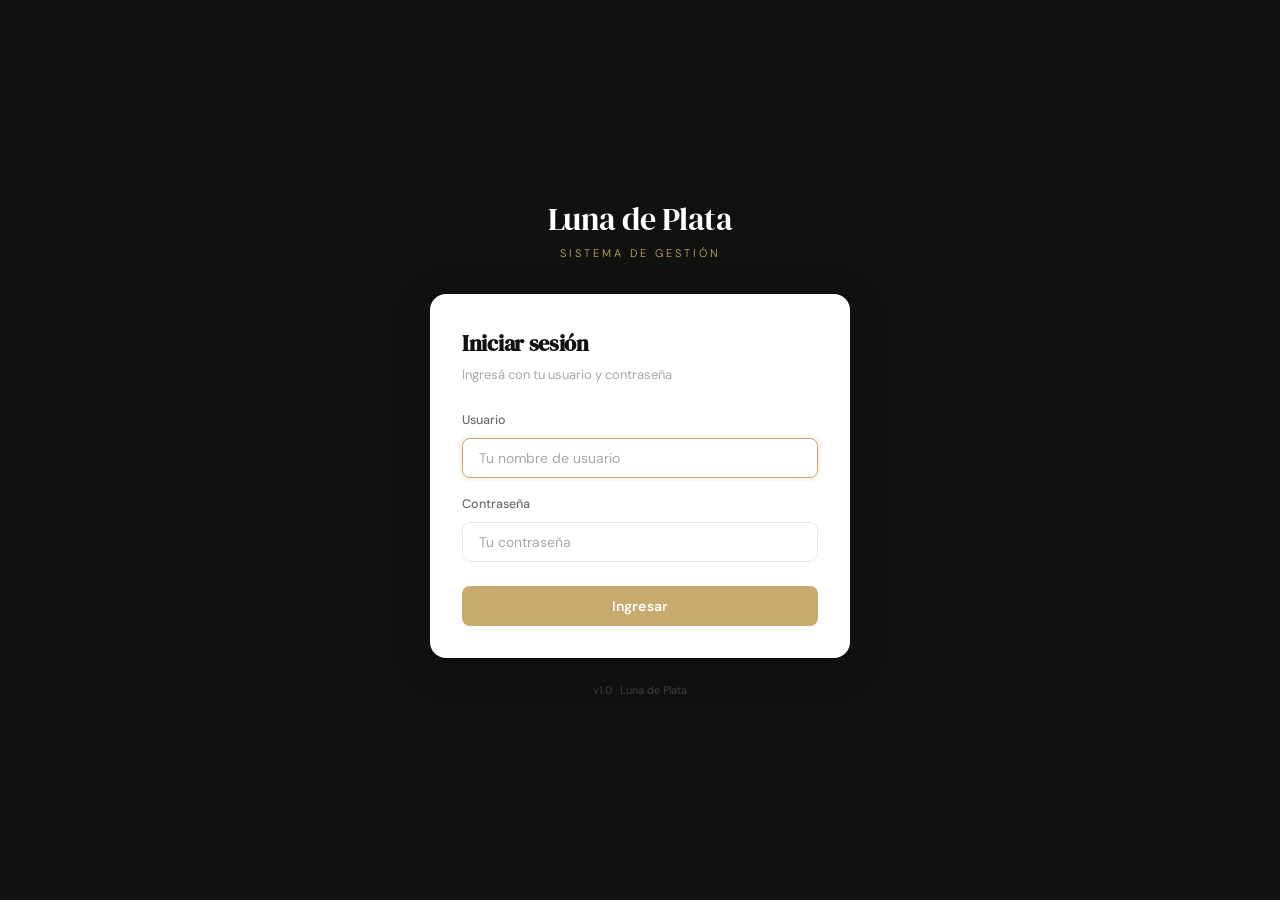
==== estadisticas.html @ 2a8671db "Primer commit del proyecto Luna de Plata" ====
<!DOCTYPE html>
<html lang="es">
<head>
  <meta charset="UTF-8">
  <meta name="viewport" content="width=device-width, initial-scale=1.0">
  <title>Estadísticas — Luna de Plata</title>
  <link rel="stylesheet" href="../css/global.css">
  <link rel="stylesheet" href="../css/estadisticas.css">

  <!-- Guard: redirigir si no hay sesión de admin -->
  <script>
    (function () {
      try {
        var s = JSON.parse(sessionStorage.getItem('ldp_session'));
        if (!s)                      { window.location.replace('login.html');      }
        else if (s.role !== 'admin') { window.location.replace('mi-cuenta.html'); }
      } catch (e) { window.location.replace('login.html'); }
    })();
  </script>
</head>
<body>

<div class="app-layout">

  <!-- =============================================
       SIDEBAR
  ============================================= -->
  <aside class="sidebar" id="sidebar">
    <div class="sidebar-logo">
      <div class="sidebar-logo-mark">Luna de Plata</div>
      <div class="sidebar-logo-sub">Sistema de gestión</div>
    </div>

    <nav class="sidebar-nav">
      <div class="sidebar-section-label">Principal</div>

      <a href="revendedoras.html" class="sidebar-nav-item">
        <svg class="sidebar-nav-icon" xmlns="http://www.w3.org/2000/svg" viewBox="0 0 24 24" fill="none" stroke="currentColor" stroke-width="1.8">
          <path d="M17 21v-2a4 4 0 0 0-4-4H5a4 4 0 0 0-4 4v2"/>
          <circle cx="9" cy="7" r="4"/>
          <path d="M23 21v-2a4 4 0 0 0-3-3.87"/>
          <path d="M16 3.13a4 4 0 0 1 0 7.75"/>
        </svg>
        Revendedoras
      </a>

      <a href="panos.html" class="sidebar-nav-item">
        <svg class="sidebar-nav-icon" xmlns="http://www.w3.org/2000/svg" viewBox="0 0 24 24" fill="none" stroke="currentColor" stroke-width="1.8">
          <rect x="3" y="3" width="18" height="18" rx="2"/>
          <path d="M3 9h18M3 15h18M9 3v18M15 3v18"/>
        </svg>
        Paños
      </a>

      <a href="liquidaciones.html" class="sidebar-nav-item">
        <svg class="sidebar-nav-icon" xmlns="http://www.w3.org/2000/svg" viewBox="0 0 24 24" fill="none" stroke="currentColor" stroke-width="1.8">
          <line x1="12" y1="1" x2="12" y2="23"/>
          <path d="M17 5H9.5a3.5 3.5 0 0 0 0 7h5a3.5 3.5 0 0 1 0 7H6"/>
        </svg>
        Liquidaciones
      </a>
 <a href="estadisticas.html" class="sidebar-nav-item active">
        <svg class="sidebar-nav-icon" xmlns="http://www.w3.org/2000/svg" viewBox="0 0 24 24" fill="none" stroke="currentColor" stroke-width="1.8">
          <line x1="18" y1="20" x2="18" y2="10"/>
          <line x1="12" y1="20" x2="12" y2="4"/>
          <line x1="6"  y1="20" x2="6"  y2="14"/>
        </svg>
        Estadísticas
      </a>


      <a href="sucursales.html" class="sidebar-nav-item">
        <svg class="sidebar-nav-icon" xmlns="http://www.w3.org/2000/svg" viewBox="0 0 24 24" fill="none" stroke="currentColor" stroke-width="1.8">
          <path d="M3 9l9-7 9 7v11a2 2 0 0 1-2 2H5a2 2 0 0 1-2-2z"/>
          <polyline points="9 22 9 12 15 12 15 22"/>
        </svg>
        Sucursales
      </a>

     
    </nav>

    <div class="sidebar-footer">
      <div class="sidebar-footer-text">v1.0 · Luna de Plata</div>
    </div>
  </aside>

  <!-- =============================================
       MAIN
  ============================================= -->
  <main class="main-content">

    <!-- Header -->
    <header class="page-header">
      <div class="page-header-breadcrumb">
        <span>Luna de Plata</span>
        <svg width="14" height="14" viewBox="0 0 24 24" fill="none" stroke="currentColor" stroke-width="2"><path d="M9 18l6-6-6-6"/></svg>
        <span>Estadísticas</span>
      </div>
    </header>

    <!-- Body -->
    <div class="page-body">

      <!-- Filtros -->
      <div class="est-filtros">
        <span class="est-filtros-label">Filtrar por:</span>
        <select class="form-input" id="est-filtro-anio">
          <option value="">Todos los años</option>
        </select>
        <select class="form-input" id="est-filtro-mes">
          <option value="">Todos los meses</option>
        </select>
      </div>

      <!-- KPI cards -->
      <div class="est-kpis" id="est-kpis">
        <!-- Renderizado por JS -->
      </div>

      <!-- Ranking de revendedoras -->
      <div class="est-section" id="est-ranking">
        <!-- Renderizado por JS -->
      </div>

      <!-- Lo más vendido por categoría -->
      <div class="est-section" id="est-categorias">
        <!-- Renderizado por JS -->
      </div>

      <!-- Evolución mensual -->
      <div class="est-section" id="est-evolucion">
        <!-- Renderizado por JS -->
      </div>

    </div><!-- /page-body -->
  </main><!-- /main-content -->
</div><!-- /app-layout -->


<!-- =============================================
     TOAST CONTAINER
============================================= -->
<div class="toast-container" id="toast-container"></div>


<!-- =============================================
     SCRIPTS
============================================= -->
<script>
  window.UI = {
    mostrarToast(mensaje, tipo = 'default') {
      const container = document.getElementById('toast-container');
      if (!container) return;
      const toast = document.createElement('div');
      toast.className = `toast toast-${tipo}`;
      toast.innerHTML = `
        <svg xmlns="http://www.w3.org/2000/svg" width="15" height="15" viewBox="0 0 24 24" fill="none" stroke="currentColor" stroke-width="2.5">
          ${tipo === 'success' ? '<polyline points="20 6 9 17 4 12"/>' :
            tipo === 'danger'  ? '<line x1="18" y1="6" x2="6" y2="18"/><line x1="6" y1="6" x2="18" y2="18"/>' :
            '<circle cx="12" cy="12" r="10"/><line x1="12" y1="8" x2="12" y2="12"/><line x1="12" y1="16" x2="12.01" y2="16"/>'}
        </svg>
        <span>${mensaje}</span>`;
      container.appendChild(toast);
      setTimeout(() => {
        toast.classList.add('toast-exit');
        toast.addEventListener('animationend', () => toast.remove(), { once: true });
      }, 3000);
    }
  };
</script>

<script src="../js/revendedoras/storage.js"></script>
<script src="../js/auth.js"></script>
<script src="../js/revendedoras/calculos.js"></script>
<script src="../js/shared/formato-numero.js"></script>
<script src="../js/estadisticas/estadisticas-page.js"></script>

<script>
  document.addEventListener('DOMContentLoaded', () => {
    window.Auth.inicializar();
    window.Auth.inyectarSidebar();
    window.EstadisticasPage.inicializar();
  });
</script>

</body>
</html>
---- css/global.css ----
/* =========================================================
   Luna de Plata — Global Design System
   ========================================================= */

/* --- Google Fonts --- */
@import url('https://fonts.googleapis.com/css2?family=DM+Serif+Display:ital@0;1&family=DM+Sans:ital,opsz,wght@0,9..40,300;0,9..40,400;0,9..40,500;0,9..40,600;1,9..40,300&display=swap');

/* --- Variables --- */
:root {
  /* Colores base */
  --color-bg:           #f9f9f8;
  --color-surface:      #ffffff;
  --color-surface-2:    #f4f4f2;
  --color-border:       #e8e8e5;
  --color-border-hover: #d0d0cc;

  /* Texto */
  --color-text-primary:   #111110;
  --color-text-secondary: #6b6b68;
  --color-text-muted:     #a8a8a5;

  /* Dorado — acento principal */
  --color-gold:         #c8a96e;
  --color-gold-light:   #e8d5a8;
  --color-gold-dark:    #a08040;
  --color-gold-bg:      #faf6ee;

  /* Estados */
  --color-success:      #2d7a4f;
  --color-success-bg:   #edf7f1;
  --color-warning:      #b45309;
  --color-warning-bg:   #fff8ee;
  --color-danger:       #b91c1c;
  --color-danger-bg:    #fef2f2;
  --color-info:         #5b5bd6;
  --color-info-bg:      #f1f0fc;

  /* Sidebar */
  --sidebar-width:      240px;
  --sidebar-bg:         #111110;
  --sidebar-text:       #c8c8c4;
  --sidebar-text-hover: #f9f9f8;
  --sidebar-accent:     #c8a96e;

  /* Tipografía */
  --font-display: 'DM Serif Display', Georgia, serif;
  --font-body:    'DM Sans', system-ui, sans-serif;

  /* Espaciado */
  --space-1:  4px;
  --space-2:  8px;
  --space-3:  12px;
  --space-4:  16px;
  --space-5:  20px;
  --space-6:  24px;
  --space-8:  32px;
  --space-10: 40px;
  --space-12: 48px;

  /* Radios */
  --radius-sm:  4px;
  --radius-md:  8px;
  --radius-lg:  12px;
  --radius-xl:  16px;
  --radius-full: 9999px;

  /* Sombras */
  --shadow-xs: 0 1px 2px rgba(0,0,0,0.06);
  --shadow-sm: 0 2px 8px rgba(0,0,0,0.08);
  --shadow-md: 0 4px 20px rgba(0,0,0,0.10);
  --shadow-lg: 0 8px 40px rgba(0,0,0,0.14);
  --shadow-gold: 0 4px 20px rgba(200,169,110,0.20);

  /* Transiciones */
  --transition-fast:   150ms ease;
  --transition-normal: 250ms ease;
  --transition-slow:   400ms ease;

  /* Header */
  --header-height: 60px;
}

/* --- Reset --- */
*, *::before, *::after {
  box-sizing: border-box;
  margin: 0;
  padding: 0;
}

html {
  font-size: 16px;
  -webkit-font-smoothing: antialiased;
  -moz-osx-font-smoothing: grayscale;
  scroll-behavior: smooth;
}

body {
  font-family: var(--font-body);
  font-size: 14px;
  line-height: 1.6;
  color: var(--color-text-primary);
  background-color: var(--color-bg);
  min-height: 100vh;
}

a {
  color: inherit;
  text-decoration: none;
}

button {
  font-family: var(--font-body);
  cursor: pointer;
  border: none;
  background: none;
}

input, select, textarea {
  font-family: var(--font-body);
  font-size: 14px;
}

ul, ol {
  list-style: none;
}

img {
  display: block;
  max-width: 100%;
}

/* --- Layout principal --- */
.app-layout {
  display: flex;
  min-height: 100vh;
}

/* --- Sidebar --- */
.sidebar {
  width: var(--sidebar-width);
  background: var(--sidebar-bg);
  display: flex;
  flex-direction: column;
  position: fixed;
  top: 0;
  left: 0;
  height: 100vh;
  z-index: 100;
  overflow-y: auto;
  transition: transform var(--transition-normal);
}

.sidebar-logo {
  padding: var(--space-6) var(--space-6) var(--space-5);
  border-bottom: 1px solid rgba(255,255,255,0.06);
}

.sidebar-logo-mark {
  font-family: var(--font-display);
  font-size: 22px;
  color: #ffffff;
  line-height: 1.2;
  letter-spacing: -0.3px;
}

.sidebar-logo-sub {
  font-size: 11px;
  font-weight: 300;
  color: var(--sidebar-accent);
  letter-spacing: 2px;
  text-transform: uppercase;
  margin-top: 2px;
}

.sidebar-nav {
  flex: 1;
  padding: var(--space-4) var(--space-3);
}

.sidebar-section-label {
  font-size: 10px;
  font-weight: 600;
  letter-spacing: 1.5px;
  text-transform: uppercase;
  color: rgba(255,255,255,0.25);
  padding: var(--space-4) var(--space-3) var(--space-2);
}

.sidebar-nav-item {
  display: flex;
  align-items: center;
  gap: var(--space-3);
  padding: var(--space-2) var(--space-3);
  border-radius: var(--radius-md);
  color: var(--sidebar-text);
  font-size: 13.5px;
  font-weight: 400;
  cursor: pointer;
  transition: all var(--transition-fast);
  margin-bottom: 2px;
  position: relative;
}

.sidebar-nav-item:hover {
  background: rgba(255,255,255,0.06);
  color: var(--sidebar-text-hover);
}

.sidebar-nav-item.active {
  background: rgba(200,169,110,0.12);
  color: var(--sidebar-accent);
  font-weight: 500;
}

.sidebar-nav-item.active::before {
  content: '';
  position: absolute;
  left: 0;
  top: 50%;
  transform: translateY(-50%);
  width: 3px;
  height: 16px;
  background: var(--sidebar-accent);
  border-radius: 0 2px 2px 0;
}

.sidebar-nav-item.disabled {
  opacity: 0.35;
  cursor: default;
  pointer-events: none;
}

.sidebar-nav-icon {
  width: 18px;
  height: 18px;
  flex-shrink: 0;
  opacity: 0.7;
}

.sidebar-nav-item.active .sidebar-nav-icon,
.sidebar-nav-item:hover .sidebar-nav-icon {
  opacity: 1;
}

.sidebar-badge {
  margin-left: auto;
  font-size: 10px;
  font-weight: 600;
  padding: 2px 6px;
  border-radius: var(--radius-full);
  background: rgba(200,169,110,0.2);
  color: var(--sidebar-accent);
}

.sidebar-footer {
  padding: var(--space-4) var(--space-5);
  border-top: 1px solid rgba(255,255,255,0.06);
}

.sidebar-footer-text {
  font-size: 11px;
  color: rgba(255,255,255,0.2);
  text-align: center;
}

.sidebar-user {
  margin-bottom: var(--space-3);
}

.sidebar-user-name {
  font-size: 13px;
  font-weight: 500;
  color: rgba(255,255,255,0.85);
  white-space: nowrap;
  overflow: hidden;
  text-overflow: ellipsis;
}

.sidebar-user-role {
  font-size: 11px;
  color: var(--sidebar-accent);
  margin-top: 2px;
}

.sidebar-logout-btn {
  display: flex;
  align-items: center;
  gap: var(--space-2);
  width: 100%;
  padding: var(--space-2) var(--space-3);
  border-radius: var(--radius-md);
  color: rgba(255,255,255,0.45);
  font-size: 13px;
  cursor: pointer;
  transition: all var(--transition-fast);
  font-family: var(--font-body);
  border: none;
  background: none;
}

.sidebar-logout-btn:hover {
  color: rgba(255,255,255,0.8);
  background: rgba(255,255,255,0.06);
}

/* --- Main content --- */
.main-content {
  flex: 1;
  margin-left: var(--sidebar-width);
  display: flex;
  flex-direction: column;
  min-height: 100vh;
}

/* --- Header --- */
.page-header {
  height: var(--header-height);
  background: var(--color-surface);
  border-bottom: 1px solid var(--color-border);
  display: flex;
  align-items: center;
  padding: 0 var(--space-8);
  position: sticky;
  top: 0;
  z-index: 50;
  gap: var(--space-4);
}

.page-header-title {
  font-family: var(--font-display);
  font-size: 18px;
  color: var(--color-text-primary);
  letter-spacing: -0.3px;
}

.page-header-breadcrumb {
  display: flex;
  align-items: center;
  gap: var(--space-2);
  font-size: 13px;
  color: var(--color-text-muted);
}

.page-header-breadcrumb span {
  color: var(--color-text-secondary);
  font-weight: 500;
}

.header-actions {
  margin-left: auto;
  display: flex;
  align-items: center;
  gap: var(--space-3);
}

/* --- Página --- */
.page-body {
  flex: 1;
  padding: var(--space-8);
  width: 100%;
}

/* --- Botones --- */
.btn {
  display: inline-flex;
  align-items: center;
  gap: var(--space-2);
  padding: var(--space-2) var(--space-4);
  border-radius: var(--radius-md);
  font-size: 13.5px;
  font-weight: 500;
  font-family: var(--font-body);
  transition: all var(--transition-fast);
  cursor: pointer;
  white-space: nowrap;
  border: 1px solid transparent;
}

.btn-primary {
  background: var(--color-text-primary);
  color: #ffffff;
  border-color: var(--color-text-primary);
}

.btn-primary:hover {
  background: #2a2a28;
  border-color: #2a2a28;
}

.btn-gold {
  background: var(--color-gold);
  color: #ffffff;
  border-color: var(--color-gold);
}

.btn-gold:hover {
  background: var(--color-gold-dark);
  border-color: var(--color-gold-dark);
  box-shadow: var(--shadow-gold);
}

.btn-ghost {
  background: transparent;
  color: var(--color-text-secondary);
  border-color: var(--color-border);
}

.btn-ghost:hover {
  background: var(--color-surface-2);
  border-color: var(--color-border-hover);
  color: var(--color-text-primary);
}

.btn-outline {
  background: transparent;
  color: var(--color-text-secondary);
  border-color: var(--color-border);
}

.btn-outline:hover {
  background: var(--color-surface-2);
  border-color: var(--color-border-hover);
  color: var(--color-text-primary);
}

.btn-danger-ghost {
  background: transparent;
  color: var(--color-danger);
  border-color: transparent;
}

.btn-danger-ghost:hover {
  background: var(--color-danger-bg);
}

.btn-sm {
  padding: 5px var(--space-3);
  font-size: 12.5px;
}

.btn-icon {
  width: 32px;
  height: 32px;
  padding: 0;
  display: inline-flex;
  align-items: center;
  justify-content: center;
  border-radius: var(--radius-md);
}

/* --- Formularios --- */
.form-group {
  display: flex;
  flex-direction: column;
  gap: var(--space-1);
}

.form-label {
  font-size: 12.5px;
  font-weight: 500;
  color: var(--color-text-secondary);
  letter-spacing: 0.2px;
}

.form-label.required::after {
  content: ' *';
  color: var(--color-gold);
}

.form-input,
.form-select,
.form-textarea {
  width: 100%;
  padding: var(--space-2) var(--space-3);
  border: 1.5px solid var(--color-border);
  border-radius: var(--radius-md);
  background: var(--color-surface);
  color: var(--color-text-primary);
  font-size: 14px;
  font-family: var(--font-body);
  transition: border-color var(--transition-fast), box-shadow var(--transition-fast);
  outline: none;
  -webkit-appearance: none;
  appearance: none;
}

.form-input:focus,
.form-select:focus,
.form-textarea:focus {
  border-color: var(--color-gold);
  box-shadow: 0 0 0 3px rgba(200,169,110,0.12);
}

.form-input::placeholder,
.form-textarea::placeholder {
  color: var(--color-text-muted);
}

.form-select {
  background-image: url("data:image/svg+xml,%3Csvg xmlns='http://www.w3.org/2000/svg' width='12' height='12' viewBox='0 0 24 24' fill='none' stroke='%236b6b68' stroke-width='2' stroke-linecap='round' stroke-linejoin='round'%3E%3Cpath d='M6 9l6 6 6-6'/%3E%3C/svg%3E");
  background-repeat: no-repeat;
  background-position: right var(--space-3) center;
  padding-right: var(--space-8);
  cursor: pointer;
}

.form-textarea {
  resize: vertical;
  min-height: 80px;
}

.form-hint {
  font-size: 12px;
  color: var(--color-text-muted);
}

.form-error {
  font-size: 12px;
  color: var(--color-danger);
}

.input-error {
  border-color: var(--color-danger) !important;
  box-shadow: 0 0 0 3px rgba(185,28,28,0.10) !important;
}

/* --- Modal --- */
.modal-overlay {
  position: fixed;
  inset: 0;
  background: rgba(17,17,16,0.5);
  backdrop-filter: blur(4px);
  z-index: 200;
  display: flex;
  align-items: center;
  justify-content: center;
  padding: var(--space-6);
  opacity: 0;
  pointer-events: none;
  transition: opacity var(--transition-normal);
}

.modal-overlay.open {
  opacity: 1;
  pointer-events: auto;
}

.modal {
  background: var(--color-surface);
  border-radius: var(--radius-xl);
  box-shadow: var(--shadow-lg);
  width: 100%;
  max-width: 620px;
  max-height: 90vh;
  overflow-y: auto;
  transform: translateY(20px) scale(0.98);
  transition: transform var(--transition-normal);
}

.modal-overlay.open .modal {
  transform: translateY(0) scale(1);
}

.modal-lg {
  max-width: 800px;
}

.modal-header {
  padding: var(--space-6) var(--space-6) var(--space-4);
  border-bottom: 1px solid var(--color-border);
  display: flex;
  align-items: flex-start;
  justify-content: space-between;
  gap: var(--space-4);
  position: sticky;
  top: 0;
  background: var(--color-surface);
  z-index: 1;
  border-radius: var(--radius-xl) var(--radius-xl) 0 0;
}

.modal-title {
  font-family: var(--font-display);
  font-size: 20px;
  letter-spacing: -0.3px;
  color: var(--color-text-primary);
}

.modal-subtitle {
  font-size: 13px;
  color: var(--color-text-muted);
  margin-top: 2px;
}

.modal-close {
  width: 30px;
  height: 30px;
  border-radius: var(--radius-md);
  display: flex;
  align-items: center;
  justify-content: center;
  color: var(--color-text-muted);
  transition: all var(--transition-fast);
  flex-shrink: 0;
}

.modal-close:hover {
  background: var(--color-surface-2);
  color: var(--color-text-primary);
}

.modal-body {
  padding: var(--space-6);
}

.modal-footer {
  padding: var(--space-4) var(--space-6);
  border-top: 1px solid var(--color-border);
  display: flex;
  align-items: center;
  justify-content: flex-end;
  gap: var(--space-3);
  position: sticky;
  bottom: 0;
  background: var(--color-surface);
  border-radius: 0 0 var(--radius-xl) var(--radius-xl);
}

/* --- Grids de formulario --- */
.form-grid {
  display: grid;
  grid-template-columns: 1fr 1fr;
  gap: var(--space-4);
}

.form-grid-3 {
  display: grid;
  grid-template-columns: 1fr 1fr 1fr;
  gap: var(--space-4);
}

.form-col-full {
  grid-column: 1 / -1;
}

/* --- Divider --- */
.divider {
  height: 1px;
  background: var(--color-border);
  margin: var(--space-5) 0;
}

.divider-label {
  display: flex;
  align-items: center;
  gap: var(--space-3);
  font-size: 11px;
  font-weight: 600;
  letter-spacing: 1.5px;
  text-transform: uppercase;
  color: var(--color-text-muted);
  margin: var(--space-5) 0 var(--space-4);
}

.divider-label::before,
.divider-label::after {
  content: '';
  flex: 1;
  height: 1px;
  background: var(--color-border);
}

/* --- Badge --- */
.badge {
  display: inline-flex;
  align-items: center;
  gap: var(--space-1);
  padding: 3px var(--space-2);
  border-radius: var(--radius-full);
  font-size: 11.5px;
  font-weight: 500;
  line-height: 1;
}

.badge-success {
  background: var(--color-success-bg);
  color: var(--color-success);
}

.badge-warning {
  background: var(--color-warning-bg);
  color: var(--color-warning);
}

.badge-danger {
  background: var(--color-danger-bg);
  color: var(--color-danger);
}

.badge-gold {
  background: var(--color-gold-bg);
  color: var(--color-gold-dark);
}

.badge-neutral {
  background: var(--color-surface-2);
  color: var(--color-text-secondary);
}

.badge-info {
  background: var(--color-info-bg);
  color: var(--color-info);
}

/* --- Empty state --- */
.empty-state {
  text-align: center;
  padding: var(--space-12) var(--space-8);
  color: var(--color-text-muted);
}

.empty-state-icon {
  width: 48px;
  height: 48px;
  margin: 0 auto var(--space-4);
  opacity: 0.3;
}

.empty-state-title {
  font-size: 15px;
  font-weight: 500;
  color: var(--color-text-secondary);
  margin-bottom: var(--space-2);
}

.empty-state-desc {
  font-size: 13px;
  max-width: 280px;
  margin: 0 auto var(--space-5);
}

/* --- Toast --- */
.toast-container {
  position: fixed;
  bottom: var(--space-6);
  right: var(--space-6);
  z-index: 500;
  display: flex;
  flex-direction: column;
  gap: var(--space-2);
}

.toast {
  display: flex;
  align-items: center;
  gap: var(--space-3);
  padding: var(--space-3) var(--space-4);
  background: var(--color-text-primary);
  color: #ffffff;
  border-radius: var(--radius-lg);
  font-size: 13.5px;
  font-weight: 400;
  box-shadow: var(--shadow-md);
  max-width: 320px;
  animation: toastIn 0.3s ease forwards;
}

.toast.toast-success { background: var(--color-success); }
.toast.toast-danger  { background: var(--color-danger);  }
.toast.toast-gold    { background: var(--color-gold-dark); }

.toast-exit {
  animation: toastOut 0.3s ease forwards;
}

@keyframes toastIn {
  from { opacity: 0; transform: translateX(20px); }
  to   { opacity: 1; transform: translateX(0); }
}

@keyframes toastOut {
  from { opacity: 1; transform: translateX(0); }
  to   { opacity: 0; transform: translateX(20px); }
}

/* --- Scrollbar --- */
::-webkit-scrollbar { width: 6px; height: 6px; }
::-webkit-scrollbar-track { background: transparent; }
::-webkit-scrollbar-thumb { background: var(--color-border-hover); border-radius: var(--radius-full); }
::-webkit-scrollbar-thumb:hover { background: var(--color-text-muted); }

/* --- Panel de paño (reemplaza modal) --- */
.pano-panel {
  position: fixed;
  top: 0;
  left: var(--sidebar-width);
  right: 0;
  bottom: 0;
  background: var(--color-bg);
  z-index: 90;
  transform: translateX(100%);
  transition: transform 380ms cubic-bezier(0.4, 0, 0.2, 1);
  display: flex;
  flex-direction: column;
  overflow: hidden;
}

.pano-panel.open {
  transform: translateX(0);
}

.pano-panel-header {
  height: var(--header-height);
  background: var(--color-surface);
  border-bottom: 1px solid var(--color-border);
  display: flex;
  align-items: center;
  padding: 0 var(--space-8);
  gap: var(--space-4);
  flex-shrink: 0;
}

.pano-panel-back {
  flex-shrink: 0;
}

.pano-panel-title-wrap {
  flex: 1;
  min-width: 0;
}

.pano-panel-breadcrumb {
  font-size: 11.5px;
  color: var(--color-text-muted);
  margin-bottom: 1px;
}

.pano-panel-title {
  font-family: var(--font-display);
  font-size: 18px;
  letter-spacing: -0.3px;
  color: var(--color-text-primary);
  line-height: 1.2;
  white-space: nowrap;
  overflow: hidden;
  text-overflow: ellipsis;
}

.pano-panel-info {
  display: flex;
  align-items: center;
  gap: var(--space-5);
  flex-shrink: 0;
}

.pano-panel-info-item {
  display: flex;
  flex-direction: column;
  gap: 1px;
}

.pano-panel-info-lbl {
  font-size: 10px;
  font-weight: 600;
  text-transform: uppercase;
  letter-spacing: 0.5px;
  color: var(--color-text-muted);
}

.pano-panel-info-val {
  font-size: 13.5px;
  font-weight: 500;
  color: var(--color-text-primary);
}

.pano-panel-info-val.gold { color: var(--color-gold-dark); }

.pano-panel-actions {
  display: flex;
  align-items: center;
  gap: var(--space-3);
  flex-shrink: 0;
}

.pano-panel > form {
  flex: 1;
  display: flex;
  flex-direction: column;
  overflow: hidden;
  min-height: 0;
}

.pano-panel-body {
  flex: 1;
  overflow-y: auto;
  padding: var(--space-8);
}

@media (max-width: 900px) {
  .pano-panel {
    left: 0;
  }
}

/* --- Responsive --- */
@media (max-width: 900px) {
  .sidebar {
    transform: translateX(-100%);
  }
  .sidebar.open {
    transform: translateX(0);
  }
  .main-content {
    margin-left: 0;
  }
  .form-grid,
  .form-grid-3 {
    grid-template-columns: 1fr;
  }
  .form-col-full {
    grid-column: 1;
  }
}
---- css/estadisticas.css ----
/* =========================================================
   Luna de Plata — Estadísticas
   ========================================================= */

/* ── Barra de filtros ───────────────────────────────────── */

.est-filtros {
  display: flex;
  flex-wrap: wrap;
  align-items: center;
  gap: var(--space-3);
  padding-bottom: var(--space-6);
  border-bottom: 1px solid var(--color-border);
  margin-bottom: var(--space-8);
}

.est-filtros .form-input {
  width: auto;
  min-width: 140px;
}

.est-filtros-label {
  font-size: 12.5px;
  font-weight: 500;
  color: var(--color-text-secondary);
  white-space: nowrap;
}

/* ── KPI cards ─────────────────────────────────────────── */

.est-kpis {
  display: grid;
  grid-template-columns: repeat(4, 1fr);
  gap: var(--space-5);
  margin-bottom: var(--space-10);
}

@media (max-width: 1100px) {
  .est-kpis {
    grid-template-columns: repeat(2, 1fr);
  }
}

@media (max-width: 600px) {
  .est-kpis {
    grid-template-columns: 1fr;
  }
}

.kpi-card {
  background: var(--color-surface);
  border: 1px solid var(--color-border);
  border-radius: var(--radius-lg);
  padding: var(--space-5) var(--space-6);
  box-shadow: var(--shadow-xs);
  display: flex;
  flex-direction: column;
  gap: var(--space-1);
  transition: box-shadow var(--transition-fast), border-color var(--transition-fast);
}

.kpi-card:hover {
  border-color: var(--color-gold-light);
  box-shadow: var(--shadow-sm);
}

.kpi-lbl {
  font-size: 10.5px;
  font-weight: 600;
  letter-spacing: 1.2px;
  text-transform: uppercase;
  color: var(--color-text-muted);
}

.kpi-val {
  font-family: var(--font-display);
  font-size: 28px;
  line-height: 1.15;
  letter-spacing: -0.5px;
  color: var(--color-text-primary);
  margin-top: var(--space-2);
}

.kpi-sub {
  font-size: 12px;
  color: var(--color-text-muted);
  margin-top: 2px;
}

/* ── Secciones ─────────────────────────────────────────── */

.est-section {
  margin-bottom: var(--space-10);
}

.est-section-title {
  font-family: var(--font-display);
  font-size: 18px;
  letter-spacing: -0.3px;
  color: var(--color-text-primary);
  padding-bottom: var(--space-3);
  margin-bottom: var(--space-5);
  border-bottom: 2px solid var(--color-gold-light);
}

/* ── Tabla ─────────────────────────────────────────────── */

.est-table-wrap {
  border-radius: var(--radius-lg);
  overflow: hidden;
  border: 1px solid var(--color-border);
  box-shadow: var(--shadow-xs);
}

.est-table {
  width: 100%;
  border-collapse: collapse;
  font-size: 13.5px;
  background: var(--color-surface);
}

.est-table thead {
  background: var(--color-surface-2);
}

.est-table th {
  padding: var(--space-3) var(--space-4);
  text-align: left;
  font-size: 11px;
  font-weight: 600;
  letter-spacing: 0.8px;
  text-transform: uppercase;
  color: var(--color-text-muted);
  border-bottom: 1px solid var(--color-border);
  white-space: nowrap;
}

.est-table td {
  padding: var(--space-3) var(--space-4);
  border-bottom: 1px solid var(--color-border);
  color: var(--color-text-primary);
  vertical-align: middle;
}

.est-table tbody tr:last-child td {
  border-bottom: none;
}

.est-table tbody tr:hover td {
  background: var(--color-gold-bg);
}

.est-td-num {
  text-align: right;
  font-variant-numeric: tabular-nums;
  white-space: nowrap;
  width: 1%;
}

/* ── Ranking badges ────────────────────────────────────── */

.est-rank-num {
  display: inline-flex;
  align-items: center;
  justify-content: center;
  width: 26px;
  height: 26px;
  border-radius: var(--radius-full);
  font-size: 12px;
  font-weight: 700;
  background: var(--color-surface-2);
  color: var(--color-text-secondary);
  border: 1.5px solid var(--color-border);
}

.est-rank-gold {
  background: var(--color-gold-bg);
  color: var(--color-gold-dark);
  border-color: var(--color-gold-light);
}

.est-rank-silver {
  background: #f3f4f6;
  color: #6b7280;
  border-color: #d1d5db;
}

.est-rank-bronze {
  background: #fff7ed;
  color: #c2410c;
  border-color: #fed7aa;
}

/* ── Barras de categoría ───────────────────────────────── */

.est-barras {
  display: flex;
  flex-direction: column;
  gap: var(--space-4);
}

.est-bar-wrap {
  display: grid;
  grid-template-columns: 180px 1fr auto;
  align-items: center;
  gap: var(--space-4);
}

@media (max-width: 700px) {
  .est-bar-wrap {
    grid-template-columns: 1fr;
    gap: var(--space-1);
  }
}

.est-bar-label {
  font-size: 13px;
  font-weight: 500;
  color: var(--color-text-primary);
  white-space: nowrap;
  overflow: hidden;
  text-overflow: ellipsis;
}

.est-bar-track {
  height: 8px;
  background: var(--color-surface-2);
  border-radius: var(--radius-full);
  overflow: hidden;
  border: 1px solid var(--color-border);
}

.est-bar-fill {
  height: 100%;
  border-radius: var(--radius-full);
  background: linear-gradient(90deg, var(--color-gold-light), var(--color-gold));
  transition: width var(--transition-slow);
  min-width: 4px;
}

.est-bar-meta {
  display: flex;
  flex-direction: column;
  align-items: flex-end;
  gap: 1px;
  white-space: nowrap;
}

.est-bar-count {
  font-size: 11px;
  color: var(--color-text-muted);
}

.est-bar-value {
  font-size: 13px;
  font-weight: 600;
  color: var(--color-text-primary);
  font-variant-numeric: tabular-nums;
}
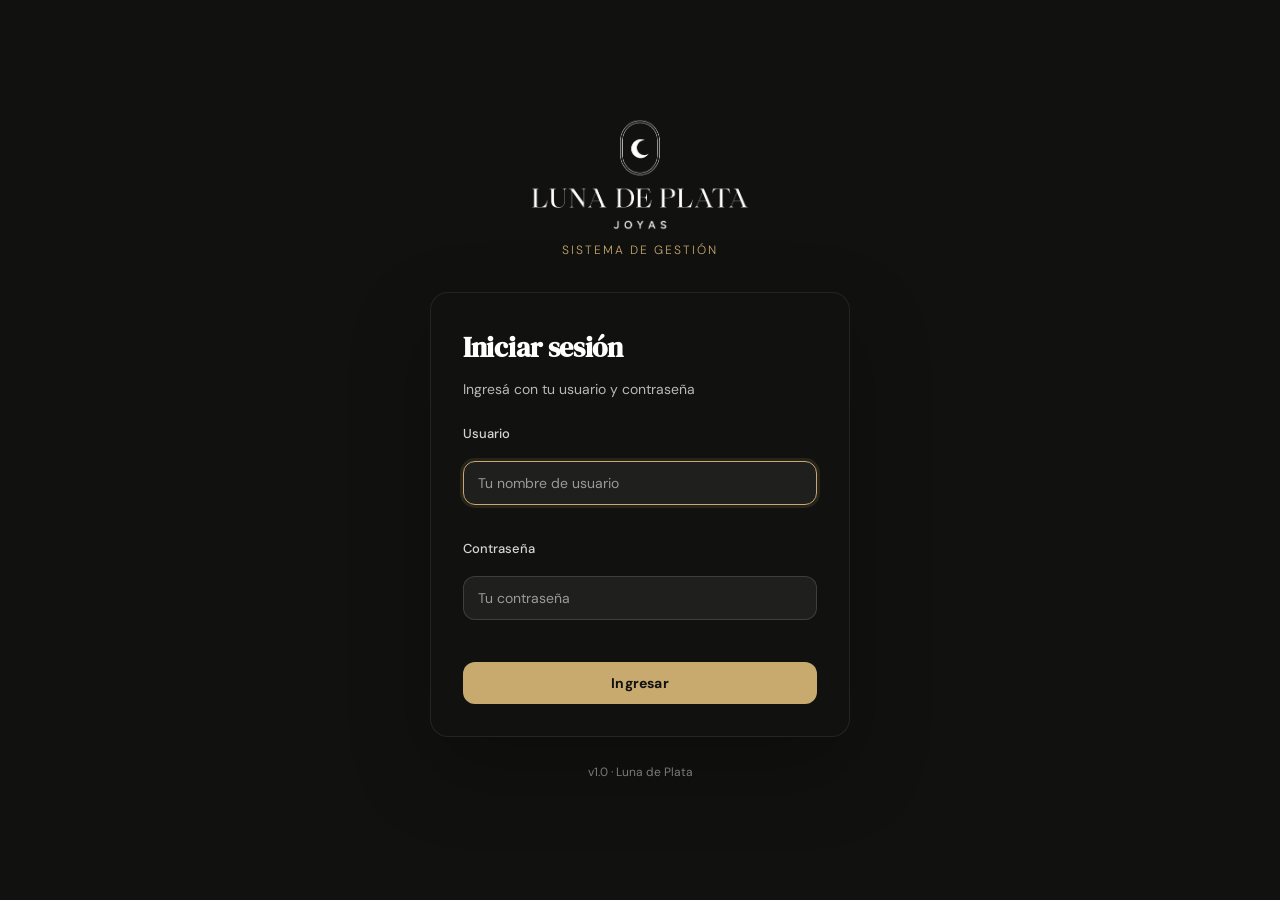
==== commit b5c404fe: "commit (modificacion para que qude todo mas simple)" ====
--- a/estadisticas.html
+++ b/estadisticas.html
@@ -4,8 +4,8 @@
   <meta charset="UTF-8">
   <meta name="viewport" content="width=device-width, initial-scale=1.0">
   <title>Estadísticas — Luna de Plata</title>
-  <link rel="stylesheet" href="../css/global.css">
-  <link rel="stylesheet" href="../css/estadisticas.css">
+  <link rel="stylesheet" href="css/global.css">
+  <link rel="stylesheet" href="css/estadisticas.css">
 
   <!-- Guard: redirigir si no hay sesión de admin -->
   <script>
@@ -27,7 +27,7 @@
   ============================================= -->
   <aside class="sidebar" id="sidebar">
     <div class="sidebar-logo">
-      <div class="sidebar-logo-mark">Luna de Plata</div>
+      <img src="img/logo-cream.png" alt="Luna de Plata" class="sidebar-logo-img">
       <div class="sidebar-logo-sub">Sistema de gestión</div>
     </div>
 
@@ -170,11 +170,11 @@
   };
 </script>
 
-<script src="../js/revendedoras/storage.js"></script>
-<script src="../js/auth.js"></script>
-<script src="../js/revendedoras/calculos.js"></script>
-<script src="../js/shared/formato-numero.js"></script>
-<script src="../js/estadisticas/estadisticas-page.js"></script>
+<script src="js/revendedoras/storage.js"></script>
+<script src="js/auth.js"></script>
+<script src="js/revendedoras/calculos.js"></script>
+<script src="js/shared/formato-numero.js"></script>
+<script src="js/estadisticas/estadisticas-page.js"></script>
 
 <script>
   document.addEventListener('DOMContentLoaded', () => {
@@ -186,3 +186,4 @@
 
 </body>
 </html>
+
--- a/css/global.css
+++ b/css/global.css
@@ -163,13 +163,19 @@
   letter-spacing: -0.3px;
 }
 
+.sidebar-logo-img {
+  display: block;
+  width: 168px;
+  height: auto;
+}
+
 .sidebar-logo-sub {
   font-size: 11px;
   font-weight: 300;
   color: var(--sidebar-accent);
   letter-spacing: 2px;
   text-transform: uppercase;
-  margin-top: 2px;
+  margin-top: 6px;
 }
 
 .sidebar-nav {
